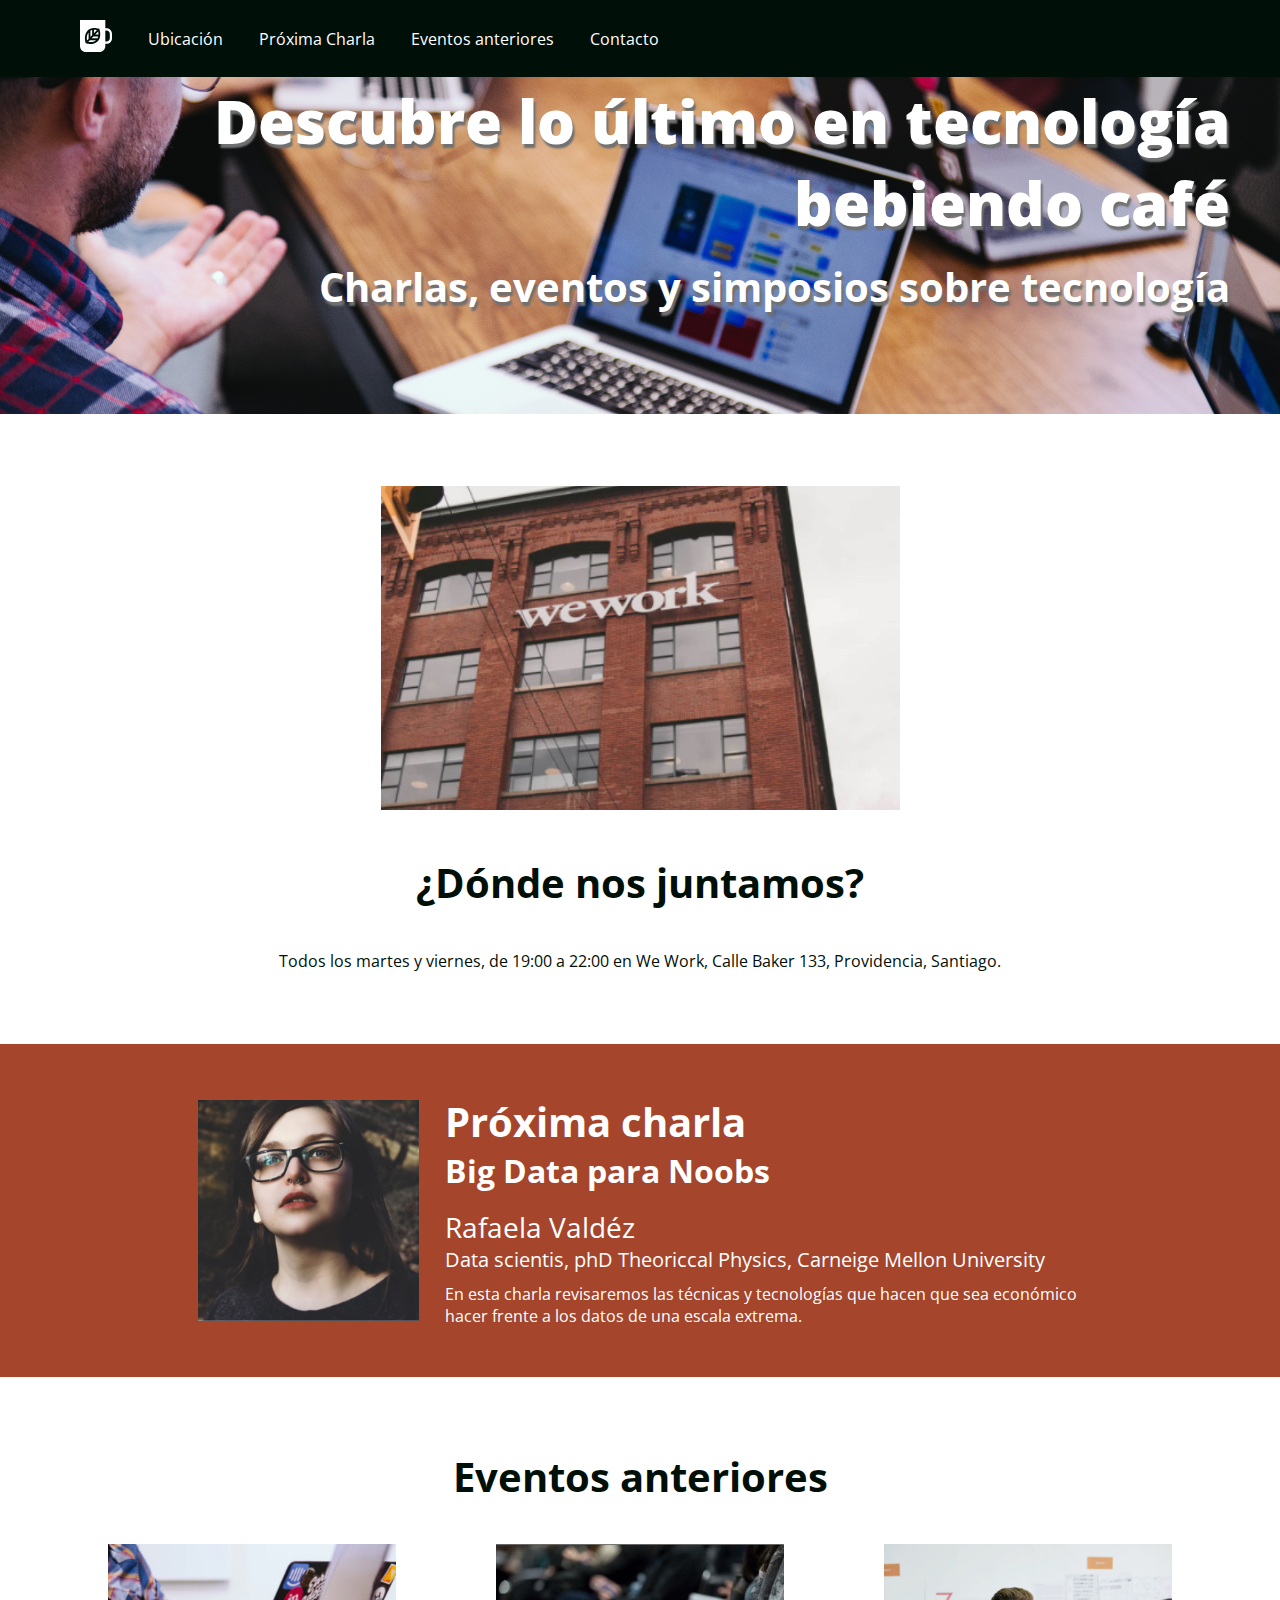
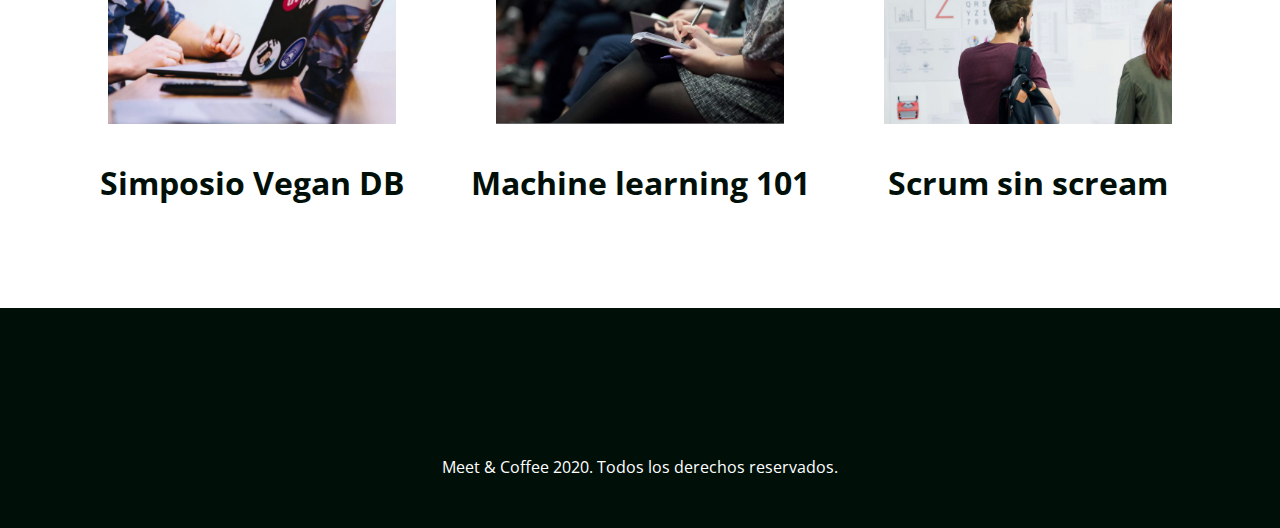
==== index.html @ c04f811e "First commit" ====
<!DOCTYPE html>
<html>

<head>
    <title>Meet & Coffee</title>
    <meta charset="utf-8" />
    <link rel="shortcut icon" type="image/png" href="favicon.png" />
    <meta name="author" content="Francisca Medina Concha" />
    <meta name="description" content="Comparte tus conocimientos tomando café" />
    <meta name="keywords" content="charlas, eventos, simposios, tecnología, co-work" />
    <link href="https://fonts.googleapis.com/css?family=Open+Sans&display=swap" rel="stylesheet" />
    <link rel="stylesheet" href="https://use.fontawesome.com/releases/v5.6.3/css/all.css" integrity="sha384-UHRtZLI+pbxtHCWp1t77Bi1L4ZtiqrqD80Kn4Z8NTSRyMA2Fd33n5dQ8lWUE00s/" crossorigin="anonymous" />
    <link rel="stylesheet" href="assets/css/style.css" />
</head>

<body>

    <nav id="nav1" class="oscuro">
        <ul>
            <li class="icono"><svg class="icono_svg" xmlns="http://www.w3.org/2000/svg" viewBox="0 0 44 44"><path d="M11.8 26l-2.2 2.3c-.5-2.9-.7-7.5 2.2-11.2V26zm-.4 4.1c2.7.5 7.2.7 10.6-2.3h-8.5l-2.1 2.3zm5.3-16.2c-.8.2-1.7.5-2.4.9v8.5l2.4-2.6v-6.8zm2.5-.3v4.6l4-4.2c-1.1-.3-2.5-.5-4-.4zM16 25.2h8.1c.4-.8.7-1.7.9-2.6h-6.6L16 25.2zm28-6.1V25c0 4.3-3.3 7.8-7.4 7.8h-1.8v2.9c0 4.6-3.6 8.3-7.9 8.3h-19C3.6 44 0 40.3 0 35.7V0h34.8v11.4h1.8c4.1 0 7.4 3.5 7.4 7.7zm-16.2.9c.1-2.6-.4-5-.8-6.4-.2-.9-.4-1.4-.4-1.4s-.5-.2-1.4-.4c-1.4-.4-3.6-.9-6.1-.8-.8 0-1.7.1-2.5.3-.8.2-1.6.4-2.4.7-.9.4-1.7.8-2.5 1.5-.6.5-1.1 1-1.6 1.6-4.5 5.4-3.4 12.5-2.6 15.5.2.9.4 1.4.4 1.4s.5.2 1.4.4c2.8.8 9.6 2 14.7-2.7.6-.5 1.1-1.1 1.5-1.7.6-.8 1-1.7 1.4-2.6.3-.8.5-1.7.7-2.6.1-1.1.2-1.9.2-2.8zm13.2-.9c0-2.6-2-4.6-4.4-4.6h-1.8v15.1h1.8c2.4 0 4.4-2.1 4.4-4.6v-5.9zM21 20h4.4c0-1.6-.1-3-.4-4.2L21 20z"/></svg></li
                    class="icono">
                <li><a href="#ubicacion">Ubicación</a></li>
                <li><a href="#proximaCharla">Próxima Charla</a> </li>
                <li><a href="#eventos">Eventos anteriores</a></li>
                <li><a href="#contacto">Contacto</a></li>
        </ul>
    </nav>

    <header id="inicio" class="heroSection">
        <h1>Descubre lo último en tecnología bebiendo café</h1>

        <h2 id="subtitulo">Charlas, eventos y simposios sobre tecnología</h2>
    </header>


    <section id="ubicacion">
        <img src="assets/img/we-work.jpg" alt="We work">
        <h2>¿Dónde nos juntamos?</h2>
        <p>Todos los martes y viernes, de 19:00 a 22:00 en We Work, Calle Baker 133, Providencia, Santiago.</p>
    </section>


    <section id="proximaCharla" class="sweetBrown">
        <div class="centrado">
            <img src="assets/img/speaker.jpg" alt="Rafaela Valdés" class="charlaSpeaker">

            <div class="charlaTexto">
                <h2>Próxima charla</h2>
                <h3>Big Data para Noobs</h3>
                <h4>Rafaela Valdéz</h4>
                <h5>Data scientis, phD Theoriccal Physics, Carneige Mellon University</h5>
                <p>En esta charla revisaremos las técnicas y tecnologías que hacen que sea económico hacer frente a los datos de una escala extrema.</p>
            </div>
        </div>
    </section>


    <section id="eventos">
        <h2>Eventos anteriores</h2>

        <article>
            <a class="simposio" href="evento01.html">
                <img src="assets/img/simposio-vegan.jpg" alt="Simposio vegano">
            </a>

            <a class="simposio" href="evento01.html">
                <h3>Simposio Vegan DB</h3>
            </a>
        </article>

        <article>
            <img src="assets/img/machine-learning.jpg" alt="Machine learning">
            <h3>Machine learning 101</h3>
        </article>

        <article>
            <img src="assets/img/scrum-sin-scream.jpg" alt="Scrum sin scream">
            <h3>Scrum sin scream</h3>
        </article>
    </section>


    <footer id="contacto" class="oscuro">
        <a href="https://github.com"><i class="fab fa-github-square"></i></a>
        <a href="https://twitter.com"><i class="fab fa-twitter-square"></i></a>
        <a href="https://www.linkedin.com"><i class="fab fa-linkedin"></i></a>
        <p>Meet & Coffee 2020. Todos los derechos reservados.</p>
    </footer>
</body>

</html>
---- assets/css/style.css ----
/********************  index.html  ********************/
    /* Dando formato al texto y margen del body*/
    
    body {
        text-align: center;
        color: #000f08;
        margin: 0;
        font-family: 'Open Sans', sans-serif;
    }
    /* Ajustando margen, borde y padding de todos las las etiquetas contenidas dentro del body*/
    
    body * {
        margin: 0;
        border: 0;
        padding: 0;
    }
    /* Ajustando Color de navBar y footer*/
    
    nav {
        padding: 1.25rem 4rem;
        text-align: left;
        position: fixed;
        width: 100vw;
    }
    
    .oscuro {
        background: #000f08;
        color: #ffffff;
    }
    /* Eliminando viñetas de los elementos de ul del navBar*/
    
    nav ul {
        list-style-type: none;
    }
    /* Alineando los elementos del navBar, y asignando un margen a cada elemento*/
    
    nav ul li {
        display: inline-block;
        margin: 0 1em;
        vertical-align: middle;
    }
    /* Formato ícono del navBar*/
    
    .icono {
        width: 2rem;
    }
    
    .icono_svg {
        fill: #ffffff;
    }
    /* Ajustando color y decoración de los enlaces del navbar*/
    
    .oscuro a {
        color: #ffffff;
        text-decoration: none;
    }
    /* Formato al header*/
    
    .heroSection {
        text-align: right;
        background-image: url('../img/bg-hero.png');
        background-repeat: no-repeat;
        background-size: cover;
        color: #ffffff;
        /* Tamaño de sombra en unidad em, lo que hace que la sombra sea proporcional al tamaño de letra*/
        text-shadow: 0.125em 0.25em 0.125em #707070;
        padding: 5rem 3.125rem 6.25rem 3.125rem;
    }
    /* Formato fuentes*/
    
    h1 {
        font-weight: 800;
        font-size: 3.75em;
        margin-bottom: 0.25em;
    }
    
    h2 {
        font-weight: 700;
        font-size: 2.5em;
    }
    
    h3 {
        font-size: 2em;
    }
    
    h4 {
        font-size: 1.75em;
    }
    
    h5 {
        font-size: 1.25em;
    }
    
    .subtitulo,
    h4,
    h5 {
        font-weight: 400;
    }
    /* Aplicando margin-top y margin-bottom a los encabezados*/
    
    #ubicacion h2 {
        margin: 1em auto;
    }
    
    .sweetBrown h3,
    .sweetBrown h5 {
        margin-bottom: 0.5em;
    }
    
    #eventos h2 {
        margin-bottom: 1em;
    }
    
    #eventos h3 {
        margin: 1em auto;
    }
    /* Sección de Próxima charla*/
    
    .sweetBrown {
        text-align: left;
        background: #a4452c;
        color: #ffffff;
        padding: 50px;
        white-space: nowrap;
    }
    /* Ajustando ancho y margen del contenido dentro de la sección Próxima charla*/
    
    .centrado {
        width: 75%;
        margin: 0 auto;
    }
    /* Alineando contenido en sección de Próxima charla, y en sección Eventos anteriores*/
    
    .charlaSpeaker,
    .charlaTexto,
    article {
        display: inline-block;
    }
    /* Ajustando ancho (width) y alineamiento vertical (vertical-align) */
    
    .charlaSpeaker {
        width: 25%;
        vertical-align: middle;
    }
    
    .charlaTexto {
        width: 72.5%;
        vertical-align: middle;
        margin-left: 2.5%;
        white-space: normal;
    }
    /* Sección eventos anteriores*/
    
    .simposio {
        text-decoration: none;
        color: #000f08;
    }
    /* Ajustando ancho de los articles dentro de la sección*/
    
    article {
        width: 30%;
    }
    /* Ajustando el ancho de cada imagen dentro de cada article*/
    
    article img {
        width: 75%;
    }
    /* Aplicando margen de 75px a todas las secciones y al footer*/
    
    section,
    footer {
        margin-top: 4.5rem;
    }
    /* Aplicando padding a sección de Próxima charla y footer*/
    
    .sweetBrown,
    footer {
        padding: 3.125rem;
    }
    /* Agregando margen a los íconos del footer*/
    
    footer .fab {
        margin: 0 0.25em 0.5em 0.25em;
        font-size: 4.5em;
    }
    /********************  evento01.html  ********************/
    
    #nav2 {
        padding: 1.25rem 4rem;
        text-align: left;
        width: 100vw;
        position: fixed;
        margin-top: -72px;
    }
    
    #seccionSimposio {
        text-align: left;
        width: 50vw;
        margin: 4em auto;
        padding: 30px;
        font-family: 'Open Sans';
    }
    
    #sub1 {
        font-size: 45px;
        /* text-align: left; */
        /* margin-left: 0; */
    }
    
    #imgSimposio {
        display: inline-block;
        width: 30%;
        height: 565px;
        margin: 50px 100px;
    }
    
    #texto {
        margin-top: 3em;
        text-align: left;
        margin: 50px auto;
        width: 50%;
    }
    
    #sub2 {
        font-size: 40px;
    }
    
    .subtituloSimposio {
        font-weight: 800;
        display: inline-block;
        margin: 30px 0;
    }
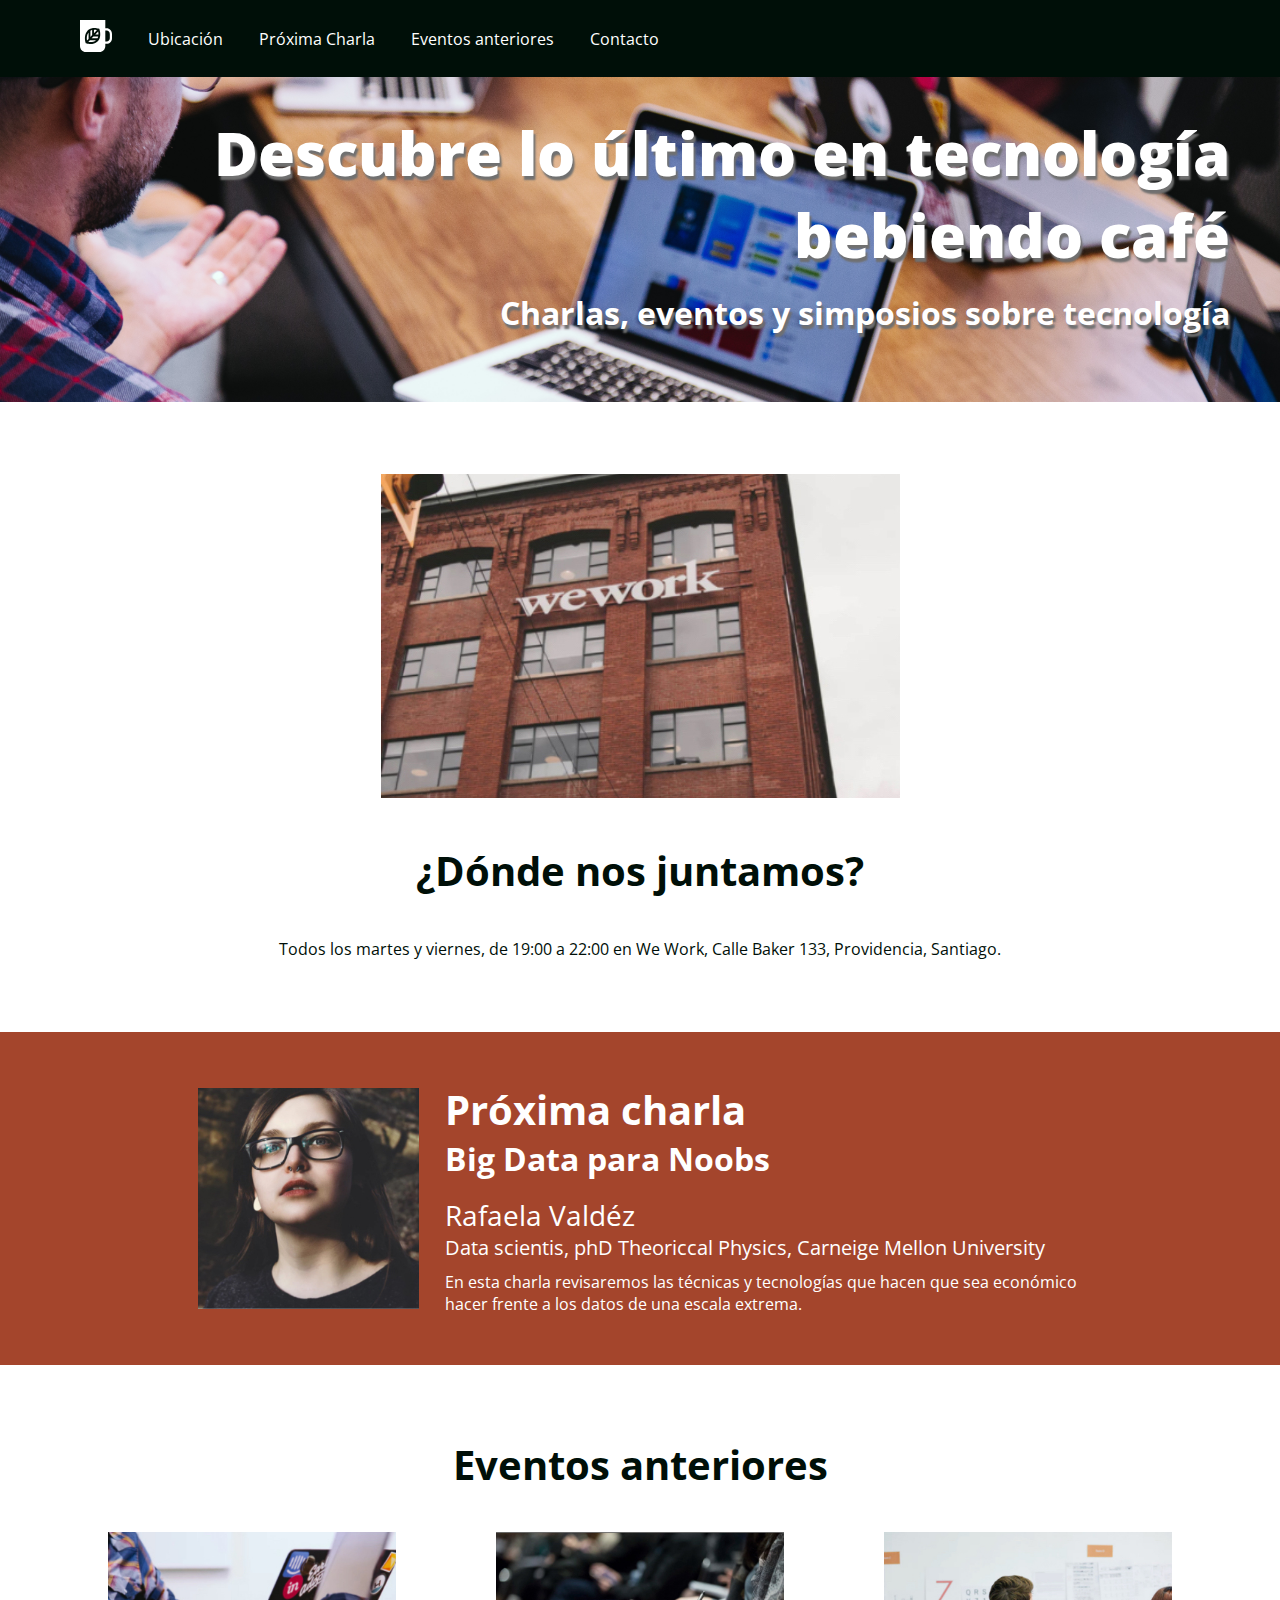
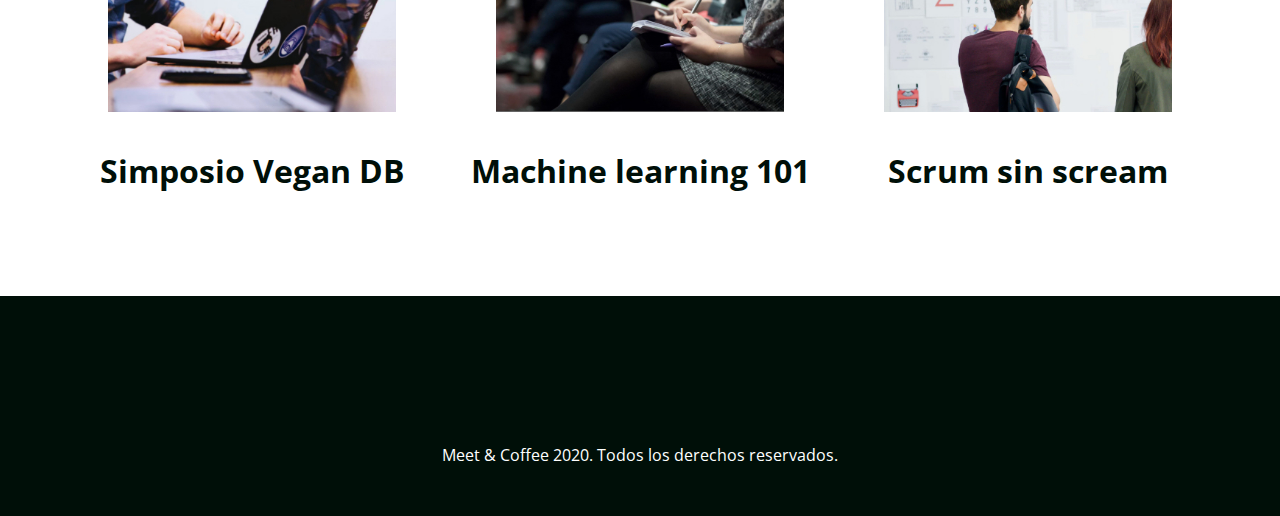
==== commit de86aba5: "changes" ====
--- a/index.html
+++ b/index.html
@@ -29,7 +29,7 @@
     <header id="inicio" class="heroSection">
         <h1>Descubre lo último en tecnología bebiendo café</h1>
 
-        <h2 id="subtitulo">Charlas, eventos y simposios sobre tecnología</h2>
+        <h3 id="subtitulo">Charlas, eventos y simposios sobre tecnología</h3>
     </header>
 
 
--- a/assets/css/style.css
+++ b/assets/css/style.css
@@ -64,7 +64,7 @@
         color: #ffffff;
         /* Tamaño de sombra en unidad em, lo que hace que la sombra sea proporcional al tamaño de letra*/
         text-shadow: 0.125em 0.25em 0.125em #707070;
-        padding: 5rem 3.125rem 6.25rem 3.125rem;
+        padding: 7rem 3.125rem 4.25rem 3.125rem;
     }
     /* Formato fuentes*/
     
